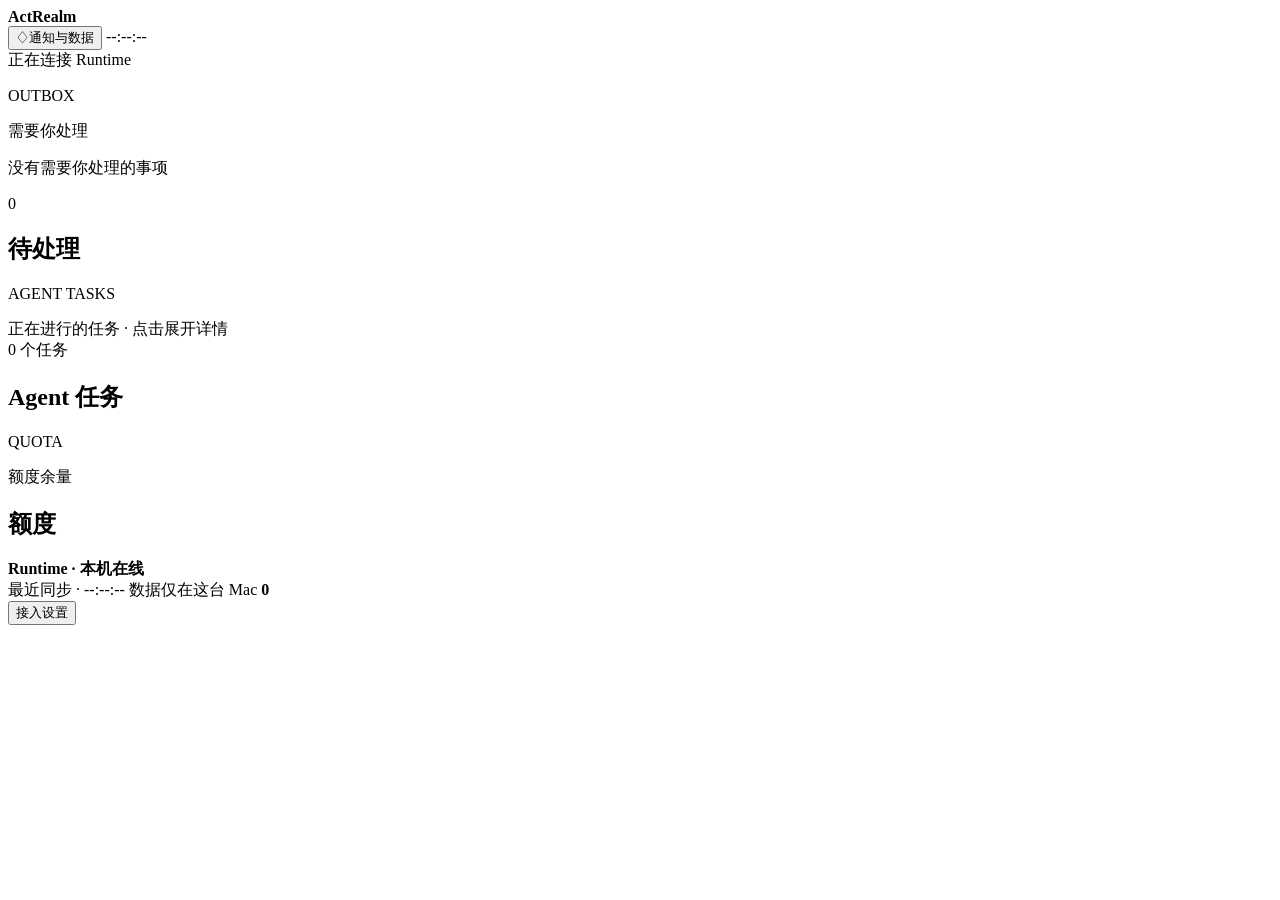
==== web/index.html @ 3adf16e7 "refactor: unify project identity as ActRealm" ====
<!doctype html>
<html lang="zh-CN">
  <head>
    <meta charset="utf-8">
    <meta name="viewport" content="width=device-width, initial-scale=1">
    <meta name="color-scheme" content="light">
    <title>ActRealm</title>
    <link rel="stylesheet" href="/app.css">
  </head>
  <body>
    <div class="ambient" aria-hidden="true"></div>

    <div class="offline-banner" id="offline-banner" hidden>
      与 Runtime 失去连接，正在重连；当前显示的是最后一次本机快照。
    </div>

    <main class="actrealm-workspace" id="actrealm-workspace" aria-label="ActRealm 工作区">
      <header class="window-toolbar">
        <span class="signal-bars brand-signal" aria-hidden="true"><i></i><i></i><i></i></span>
        <strong>ActRealm</strong>
        <div class="toolbar-spacer"></div>
        <div class="toolbar-actions">
          <button class="toolbar-action" id="settings-trigger" type="button" aria-label="打开通知与数据">
            <span aria-hidden="true">♢</span>通知与数据
          </button>
          <time class="toolbar-clock" id="menu-clock">--:--:--</time>
          <div class="runtime-state" id="runtime-state" role="status">
            <span class="status-dot" aria-hidden="true"></span>
            <span id="runtime-label">正在连接 Runtime</span>
          </div>
        </div>
      </header>

      <div class="control-grid">
        <section class="glass-panel outbox-panel" aria-labelledby="attention-heading">
          <div class="panel-heading">
            <div>
              <div class="heading-line">
                <p class="panel-kicker">OUTBOX</p>
                <span>需要你处理</span>
              </div>
              <p class="panel-subtitle" id="attention-summary">没有需要你处理的事项</p>
            </div>
            <span class="count-badge" id="attention-count">0</span>
          </div>
          <h1 class="sr-only" id="attention-heading">待处理</h1>
          <div class="panel-scroll attention-list" id="attention-list" aria-live="polite"></div>
          <div class="undo-toast inline-undo" id="undo-toast" role="status" hidden>
            <span class="undo-ring" aria-hidden="true">3s</span>
            <span id="undo-message">决定将在 3 秒后提交</span>
            <button type="button" id="undo-button">撤回</button>
          </div>
        </section>

        <section class="glass-panel tasks-panel" aria-labelledby="sessions-heading">
          <div class="panel-heading">
            <div class="heading-line">
              <p class="panel-kicker">AGENT TASKS</p>
              <span>正在进行的任务 · 点击展开详情</span>
            </div>
            <span class="panel-meta" id="session-count">0 个任务</span>
          </div>
          <h2 class="sr-only" id="sessions-heading">Agent 任务</h2>
          <div class="panel-scroll task-list" id="session-list" aria-live="polite"></div>
        </section>

        <section class="glass-panel quota-panel" aria-labelledby="quota-heading">
          <div class="panel-heading">
            <div class="heading-line">
              <p class="panel-kicker">QUOTA</p>
              <span>额度余量</span>
            </div>
          </div>
          <h2 class="sr-only" id="quota-heading">额度</h2>
          <div class="panel-scroll quota-list" id="quota-list" aria-live="polite"></div>
          <footer class="runtime-footer">
            <div><span class="runtime-dot"></span><strong id="runtime-footer-label">Runtime · 本机在线</strong></div>
            <span id="quota-sync-time">最近同步 · --:--:--</span>
            <span>数据仅在这台 Mac</span>
            <strong class="legacy-only" id="event-count">0</strong>
          </footer>
        </section>
      </div>
    </main>

    <section class="settings-page" id="settings-overlay" hidden aria-labelledby="settings-title">
      <header class="settings-page-heading">
        <button class="back-button" id="settings-close" type="button" aria-label="返回 ActRealm 工作区">←</button>
        <div>
          <p class="settings-kicker">LOCAL SETTINGS</p>
          <h2 id="settings-title">通知与数据</h2>
          <p>所有设置和数据都只留在这台 Mac；ActRealm 不发送遥测。</p>
        </div>
        <span class="local-pill"><i></i>本机 · 不发送遥测</span>
      </header>

      <section class="settings-glass runtime-card">
        <div class="runtime-icon"><i></i></div>
        <div class="runtime-copy">
          <span>RUNTIME</span>
          <strong id="runtime-settings-label">本机 Runtime 在线</strong>
          <p>Hook 事件与审批命令通过本地 <code>bridge.sock</code> 传递</p>
        </div>
        <div class="runtime-actions">
          <button id="runtime-monitor" type="button">查看监控</button>
          <button class="primary" id="runtime-restart" type="button">重启</button>
        </div>
        <div class="event-channel" id="runtime-monitor-details" hidden>
          <strong>事件通道</strong><span class="event-track"><i></i></span><span>实时 · 无遥测</span>
        </div>
      </section>

      <section class="settings-glass reminder-settings">
        <div class="settings-section-heading"><h3>什么时候提醒</h3><span>为每类事件选择到达方式</span></div>
        <div class="reminder-list">
          <article class="reminder-row" data-rule="approval">
            <span class="reminder-dot approval"><i></i></span>
            <div><strong>等待批准</strong><p>Agent 想运行命令，等你批准</p></div>
            <div class="segmented-options">
              <button type="button" data-value="ignore">不提醒</button><button type="button" data-value="list">仅列表</button>
            </div>
          </article>
          <article class="reminder-row" data-rule="question">
            <span class="reminder-dot question"><i></i></span>
            <div><strong>Agent 提问</strong><p>Agent 有问题需要你回答</p></div>
            <div class="segmented-options">
              <button type="button" data-value="ignore">不提醒</button><button type="button" data-value="list">仅列表</button>
            </div>
          </article>
          <article class="reminder-row" data-rule="error">
            <span class="reminder-dot error"><i></i></span>
            <div><strong>出错 / 卡住</strong><p>Agent 报错或长时间无进展</p></div>
            <div class="segmented-options">
              <button type="button" data-value="ignore">不提醒</button><button type="button" data-value="list">仅列表</button>
            </div>
          </article>
          <article class="reminder-row" data-rule="completion">
            <span class="reminder-dot completion"><i></i></span>
            <div><strong>任务完成</strong><p>本轮修改完成，等待确认</p></div>
            <div class="segmented-options">
              <button type="button" data-value="ignore">不提醒</button><button type="button" data-value="list">仅列表</button>
            </div>
          </article>
          <article class="reminder-row sound-row">
            <span class="reminder-dot question"><i></i></span>
            <div><strong>提示音</strong><p>新事件进入列表时播放轻提示音</p></div>
            <label class="switch"><input id="sound-enabled" type="checkbox"><span></span></label>
          </article>
        </div>
      </section>

      <section class="settings-glass local-data-settings">
        <div class="settings-section-heading"><h3>本地数据</h3><span>导出或清理本机记录</span></div>
        <div class="retention-row">
          <div><strong>事件保留</strong><p>超过保留期的本机事件自动清理</p></div>
          <div class="segmented-options retention-options">
            <button type="button" data-value="30">30 天</button>
            <button type="button" data-value="90">90 天</button>
            <button type="button" data-value="180">180 天</button>
            <button type="button" data-value="0">永久</button>
          </div>
        </div>
        <div class="data-actions">
          <button class="dark" id="export-data" type="button">导出 JSON</button>
          <button class="danger" id="clear-data" type="button">彻底清除</button>
          <p>彻底清除需要输入 <strong>DELETE</strong>；Hook 接入和备份不会被删除。</p>
        </div>
        <div class="wipe-confirmation" id="wipe-confirmation" hidden>
          <strong>输入 DELETE 确认彻底清除本机事件与统计</strong>
          <input id="wipe-confirmation-input" type="text" autocomplete="off" placeholder="DELETE">
          <button class="danger" id="wipe-confirm" type="button">确认清除</button>
          <button id="wipe-cancel" type="button">取消</button>
        </div>
      </section>

      <section class="settings-glass metrics-settings">
        <div class="settings-section-heading metrics-heading">
          <div><h3>我的使用统计</h3><span>本机累计 · 不发送遥测</span></div>
          <button id="export-metrics" type="button">导出统计</button>
        </div>
        <div class="metrics-summary" id="metrics-summary" aria-live="polite"></div>
      </section>

      <div class="legacy-only" aria-hidden="true">
        <select id="notify-approval"><option value="list">仅列表</option><option value="ignore">不提醒</option></select>
        <select id="notify-question"><option value="list">仅列表</option><option value="ignore">不提醒</option></select>
        <select id="notify-error"><option value="list">仅列表</option><option value="ignore">不提醒</option></select>
        <select id="notify-completion"><option value="list">仅列表</option><option value="ignore">不提醒</option></select>
        <input id="mute-claude" type="checkbox">
        <input id="mute-codex" type="checkbox">
        <input id="codex-enhanced" type="checkbox">
        <span id="codex-connector-status"></span>
        <span id="claude-bridge-status"></span>
        <button id="claude-bridge-action" type="button">开启</button>
        <select id="retention-days"><option value="30">30</option><option value="90">90</option><option value="180">180</option><option value="0">0</option></select>
        <select id="display-profile"><option value="concise">简洁</option><option value="detailed">详细</option><option value="developer">开发者</option></select>
        <div id="task-card-fields"></div>
      </div>
    </section>

    <button class="legacy-only" id="setup-trigger" type="button">接入设置</button>
    <div class="legacy-only" id="setup-overlay" hidden>
      <section><button id="setup-close" type="button">关闭</button><div id="setup-providers"></div><button id="setup-refresh" type="button">刷新</button></section>
    </div>
    <div class="legacy-only" id="session-detail-overlay" hidden>
      <section><button id="session-detail-close" type="button">关闭</button><h2 id="session-detail-title">任务详情</h2><div id="session-detail-body"></div><button id="session-detail-jump" type="button">跳转</button></section>
    </div>
    <aside class="legacy-only" id="notification-banner" hidden>
      <span id="notification-kind"></span><strong id="notification-title"></strong><button id="notification-view" type="button">查看</button><button id="notification-close" type="button">关闭</button>
    </aside>
    <div class="toast" id="toast" role="status" hidden></div>
    <script src="/app.js" defer></script>
  </body>
</html>
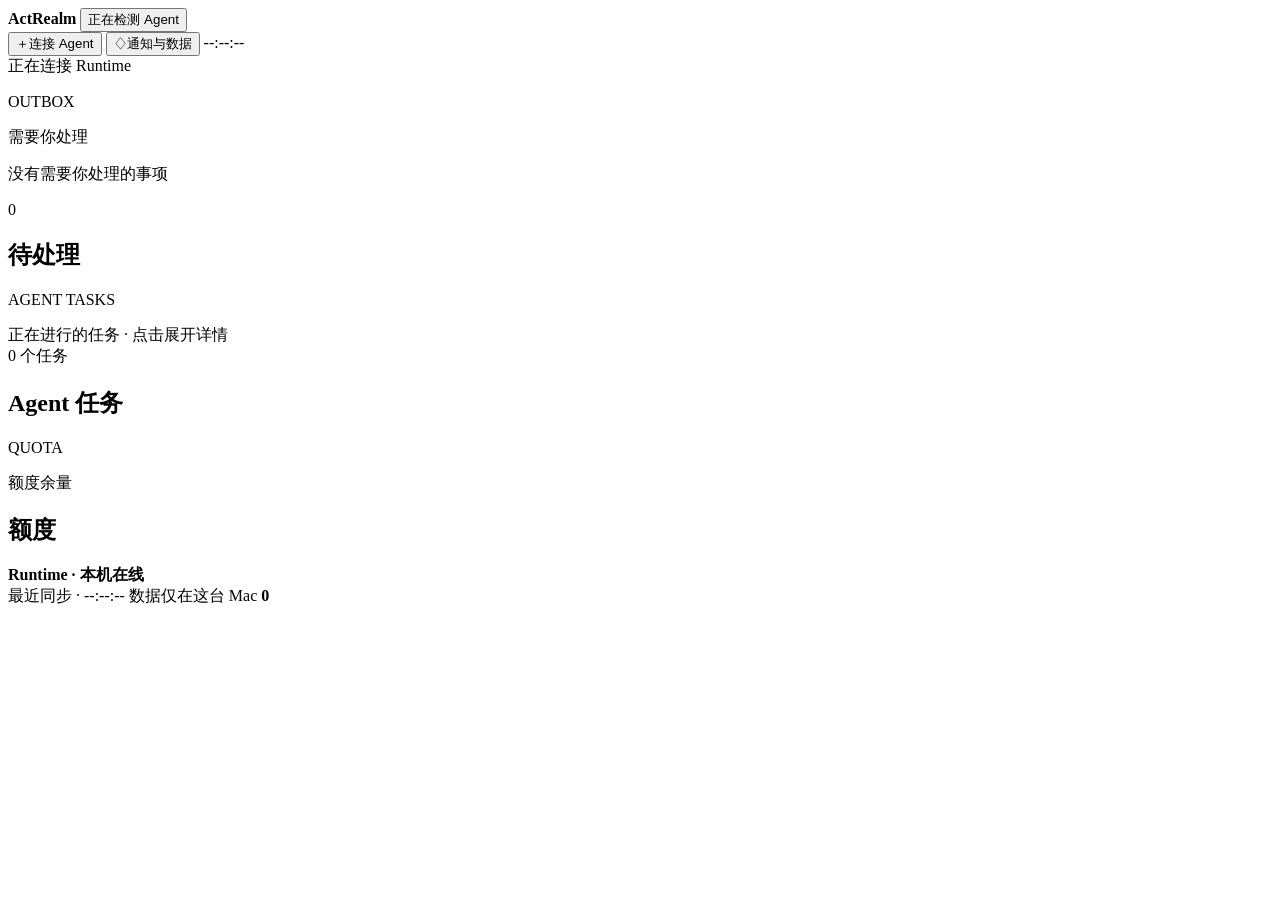
==== commit 9003dff0: "feat: add real first-run agent setup" ====
--- a/web/index.html
+++ b/web/index.html
@@ -7,7 +7,7 @@
     <title>ActRealm</title>
     <link rel="stylesheet" href="/app.css">
   </head>
-  <body>
+  <body class="app-booting">
     <div class="ambient" aria-hidden="true"></div>
 
     <div class="offline-banner" id="offline-banner" hidden>
@@ -18,8 +18,15 @@
       <header class="window-toolbar">
         <span class="signal-bars brand-signal" aria-hidden="true"><i></i><i></i><i></i></span>
         <strong>ActRealm</strong>
+        <button class="agent-connection-state" id="agent-status-trigger" type="button" aria-label="打开 Agent 接入中心">
+          <span class="agent-status-dot" aria-hidden="true"></span>
+          <span id="agent-status-label">正在检测 Agent</span>
+        </button>
         <div class="toolbar-spacer"></div>
         <div class="toolbar-actions">
+          <button class="toolbar-action setup-toolbar-action" id="setup-trigger" type="button">
+            <span aria-hidden="true">＋</span><span id="setup-trigger-label">连接 Agent</span>
+          </button>
           <button class="toolbar-action" id="settings-trigger" type="button" aria-label="打开通知与数据">
             <span aria-hidden="true">♢</span>通知与数据
           </button>
@@ -83,6 +90,34 @@
       </div>
     </main>
 
+    <section class="setup-page" id="setup-overlay" hidden aria-labelledby="setup-title">
+      <header class="setup-page-heading">
+        <button class="back-button" id="setup-close" type="button" aria-label="返回 ActRealm 工作区">←</button>
+        <div>
+          <p class="settings-kicker">AGENT SETUP</p>
+          <h2 id="setup-title">在一处管理所有 Agent</h2>
+          <p>接入状态由本机实时检测；配置写入前自动备份，不需要 ActRealm 账号。</p>
+        </div>
+        <span class="local-pill"><i></i>本机 · 不发送遥测</span>
+      </header>
+
+      <section class="setup-glass">
+        <div class="setup-overview">
+          <div>
+            <strong>Claude 与 Codex</strong>
+            <p>安全接入、真实事件验证和 Codex 信任检查都在这里完成。</p>
+          </div>
+          <div class="setup-summary" id="setup-summary" aria-live="polite"></div>
+        </div>
+        <div class="setup-provider-list" id="setup-providers" aria-live="polite"></div>
+        <footer class="setup-footer">
+          <span><i></i>只展示真实能力；配置冲突时停止写入，不会静默覆盖。</span>
+          <a href="https://github.com/Frontier-Interfaces/ActRealm/blob/agent/v1-full/docs/USER_GUIDE_zh-CN.md" target="_blank" rel="noopener noreferrer">查看接入指南</a>
+          <button id="setup-refresh" type="button">刷新状态</button>
+        </footer>
+      </section>
+    </section>
+
     <section class="settings-page" id="settings-overlay" hidden aria-labelledby="settings-title">
       <header class="settings-page-heading">
         <button class="back-button" id="settings-close" type="button" aria-label="返回 ActRealm 工作区">←</button>
@@ -103,10 +138,16 @@
         </div>
         <div class="runtime-actions">
           <button id="runtime-monitor" type="button">查看监控</button>
-          <button class="primary" id="runtime-restart" type="button">重启</button>
+          <button class="primary" id="runtime-restart" type="button">重启 Runtime</button>
         </div>
         <div class="event-channel" id="runtime-monitor-details" hidden>
-          <strong>事件通道</strong><span class="event-track"><i></i></span><span>实时 · 无遥测</span>
+          <div class="monitor-heading">
+            <div><strong>本机健康监控</strong><span>实时读取，不发送遥测</span></div>
+            <button id="runtime-monitor-refresh" type="button">刷新</button>
+          </div>
+          <div class="runtime-monitor-grid" id="runtime-monitor-grid" aria-live="polite">
+            <span class="monitor-loading">正在读取 Runtime 状态…</span>
+          </div>
         </div>
       </section>
 
@@ -198,10 +239,6 @@
       </div>
     </section>
 
-    <button class="legacy-only" id="setup-trigger" type="button">接入设置</button>
-    <div class="legacy-only" id="setup-overlay" hidden>
-      <section><button id="setup-close" type="button">关闭</button><div id="setup-providers"></div><button id="setup-refresh" type="button">刷新</button></section>
-    </div>
     <div class="legacy-only" id="session-detail-overlay" hidden>
       <section><button id="session-detail-close" type="button">关闭</button><h2 id="session-detail-title">任务详情</h2><div id="session-detail-body"></div><button id="session-detail-jump" type="button">跳转</button></section>
     </div>
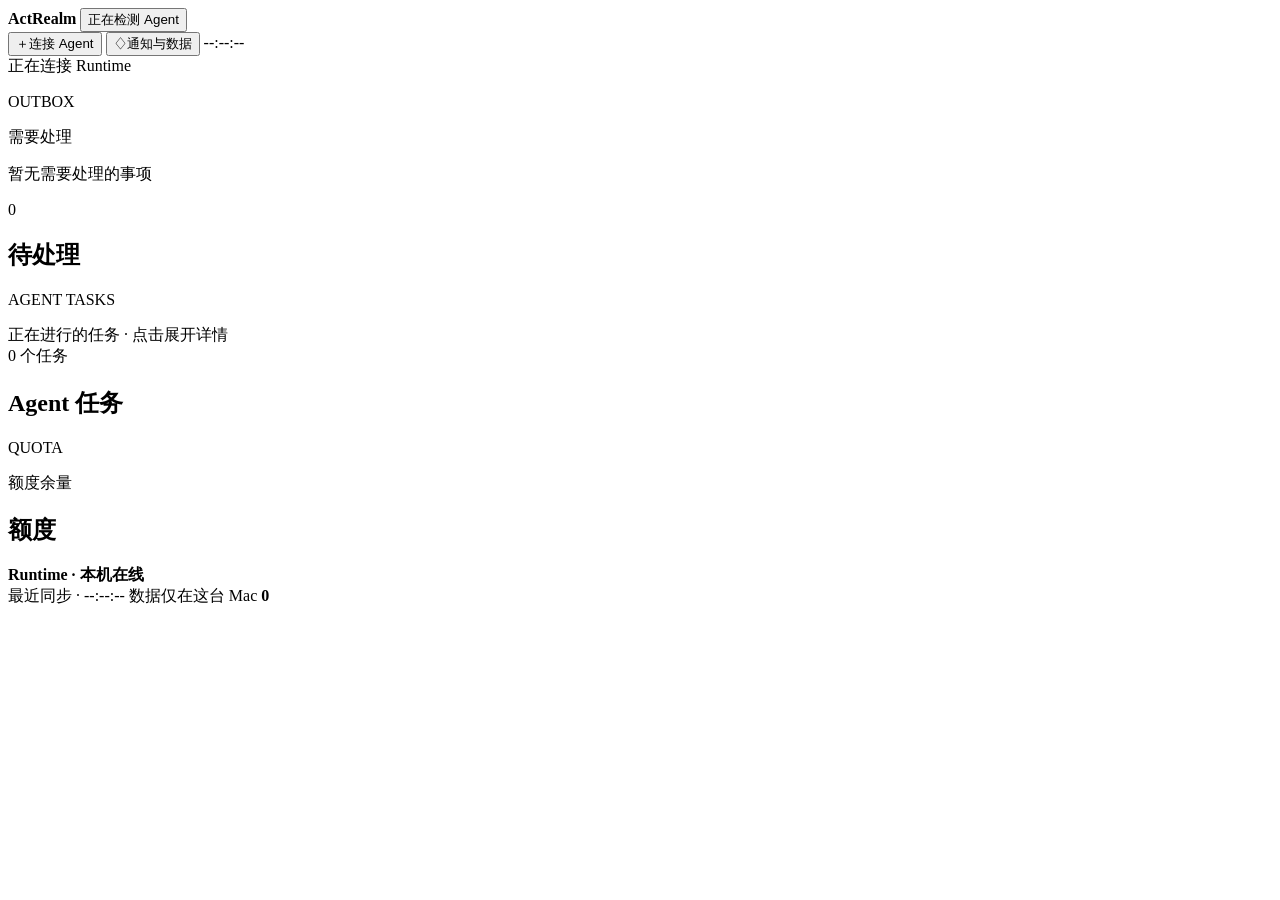
==== commit 4b9e1f3a: "feat: refine macOS settings and foreground scheduling" ====
--- a/web/index.html
+++ b/web/index.html
@@ -44,9 +44,9 @@
             <div>
               <div class="heading-line">
                 <p class="panel-kicker">OUTBOX</p>
-                <span>需要你处理</span>
+                <span>需要处理</span>
               </div>
-              <p class="panel-subtitle" id="attention-summary">没有需要你处理的事项</p>
+              <p class="panel-subtitle" id="attention-summary">暂无需要处理的事项</p>
             </div>
             <span class="count-badge" id="attention-count">0</span>
           </div>
@@ -156,30 +156,30 @@
         <div class="reminder-list">
           <article class="reminder-row" data-rule="approval">
             <span class="reminder-dot approval"><i></i></span>
-            <div><strong>等待批准</strong><p>Agent 想运行命令，等你批准</p></div>
-            <div class="segmented-options">
-              <button type="button" data-value="ignore">不提醒</button><button type="button" data-value="list">仅列表</button>
+            <div><strong>等待批准</strong><p>Agent 请求运行命令，等待批准</p></div>
+            <div class="segmented-options">
+              <button type="button" data-value="ignore">关闭</button><button type="button" data-value="list">仅列表</button>
             </div>
           </article>
           <article class="reminder-row" data-rule="question">
             <span class="reminder-dot question"><i></i></span>
-            <div><strong>Agent 提问</strong><p>Agent 有问题需要你回答</p></div>
-            <div class="segmented-options">
-              <button type="button" data-value="ignore">不提醒</button><button type="button" data-value="list">仅列表</button>
+            <div><strong>Agent 提问</strong><p>Agent 发出需要回答的问题</p></div>
+            <div class="segmented-options">
+              <button type="button" data-value="ignore">关闭</button><button type="button" data-value="list">仅列表</button>
             </div>
           </article>
           <article class="reminder-row" data-rule="error">
             <span class="reminder-dot error"><i></i></span>
             <div><strong>出错 / 卡住</strong><p>Agent 报错或长时间无进展</p></div>
             <div class="segmented-options">
-              <button type="button" data-value="ignore">不提醒</button><button type="button" data-value="list">仅列表</button>
+              <button type="button" data-value="ignore">关闭</button><button type="button" data-value="list">仅列表</button>
             </div>
           </article>
           <article class="reminder-row" data-rule="completion">
             <span class="reminder-dot completion"><i></i></span>
             <div><strong>任务完成</strong><p>本轮修改完成，等待确认</p></div>
             <div class="segmented-options">
-              <button type="button" data-value="ignore">不提醒</button><button type="button" data-value="list">仅列表</button>
+              <button type="button" data-value="ignore">关闭</button><button type="button" data-value="list">仅列表</button>
             </div>
           </article>
           <article class="reminder-row sound-row">
@@ -216,17 +216,17 @@
 
       <section class="settings-glass metrics-settings">
         <div class="settings-section-heading metrics-heading">
-          <div><h3>我的使用统计</h3><span>本机累计 · 不发送遥测</span></div>
+          <div><h3>使用统计</h3><span>本机累计 · 不发送遥测</span></div>
           <button id="export-metrics" type="button">导出统计</button>
         </div>
         <div class="metrics-summary" id="metrics-summary" aria-live="polite"></div>
       </section>
 
       <div class="legacy-only" aria-hidden="true">
-        <select id="notify-approval"><option value="list">仅列表</option><option value="ignore">不提醒</option></select>
-        <select id="notify-question"><option value="list">仅列表</option><option value="ignore">不提醒</option></select>
-        <select id="notify-error"><option value="list">仅列表</option><option value="ignore">不提醒</option></select>
-        <select id="notify-completion"><option value="list">仅列表</option><option value="ignore">不提醒</option></select>
+        <select id="notify-approval"><option value="list">仅列表</option><option value="ignore">关闭</option></select>
+        <select id="notify-question"><option value="list">仅列表</option><option value="ignore">关闭</option></select>
+        <select id="notify-error"><option value="list">仅列表</option><option value="ignore">关闭</option></select>
+        <select id="notify-completion"><option value="list">仅列表</option><option value="ignore">关闭</option></select>
         <input id="mute-claude" type="checkbox">
         <input id="mute-codex" type="checkbox">
         <input id="codex-enhanced" type="checkbox">
@@ -234,7 +234,7 @@
         <span id="claude-bridge-status"></span>
         <button id="claude-bridge-action" type="button">开启</button>
         <select id="retention-days"><option value="30">30</option><option value="90">90</option><option value="180">180</option><option value="0">0</option></select>
-        <select id="display-profile"><option value="concise">简洁</option><option value="detailed">详细</option><option value="developer">开发者</option></select>
+        <select id="display-profile"><option value="concise">简洁</option><option value="detailed">详细</option><option value="developer">开发者</option><option value="custom">自定义</option></select>
         <div id="task-card-fields"></div>
       </div>
     </section>
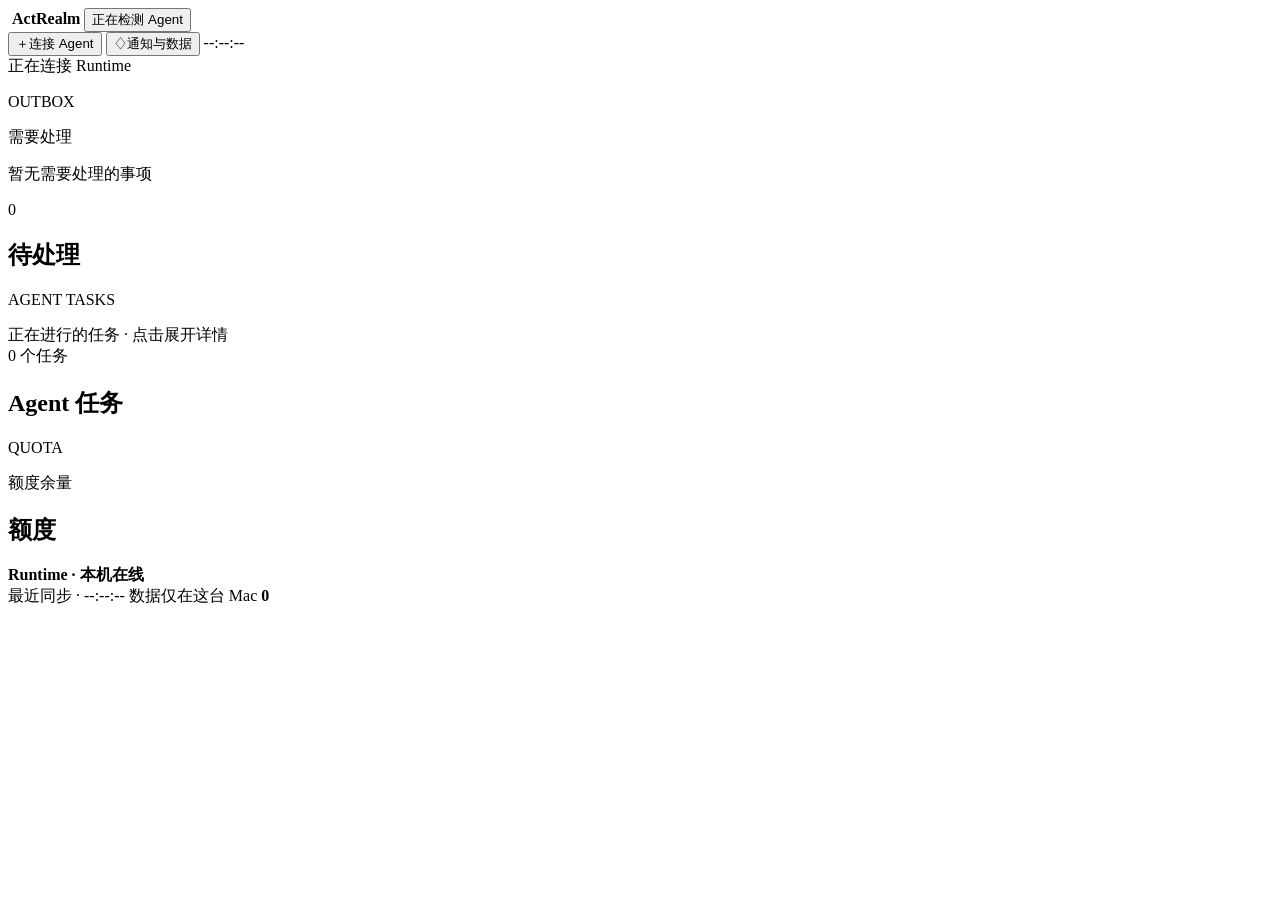
==== commit 31262980: "Polish ActRealm UI and app branding" ====
--- a/web/index.html
+++ b/web/index.html
@@ -5,6 +5,8 @@
     <meta name="viewport" content="width=device-width, initial-scale=1">
     <meta name="color-scheme" content="light">
     <title>ActRealm</title>
+    <link rel="icon" type="image/png" href="/assets/actrealm-icon.png">
+    <link rel="apple-touch-icon" href="/assets/actrealm-icon.png">
     <link rel="stylesheet" href="/app.css">
   </head>
   <body class="app-booting">
@@ -16,7 +18,7 @@
 
     <main class="actrealm-workspace" id="actrealm-workspace" aria-label="ActRealm 工作区">
       <header class="window-toolbar">
-        <span class="signal-bars brand-signal" aria-hidden="true"><i></i><i></i><i></i></span>
+        <img class="brand-icon" src="/assets/actrealm-icon.png" alt="" aria-hidden="true">
         <strong>ActRealm</strong>
         <button class="agent-connection-state" id="agent-status-trigger" type="button" aria-label="打开 Agent 接入中心">
           <span class="agent-status-dot" aria-hidden="true"></span>
@@ -128,6 +130,10 @@
         </div>
         <span class="local-pill"><i></i>本机 · 不发送遥测</span>
       </header>
+      <div class="settings-save-feedback" id="settings-save-feedback" role="status" hidden>
+        <span id="settings-save-message"></span>
+        <button id="settings-save-retry" type="button" hidden>重试</button>
+      </div>
 
       <section class="settings-glass runtime-card">
         <div class="runtime-icon"><i></i></div>
@@ -140,6 +146,7 @@
           <button id="runtime-monitor" type="button">查看监控</button>
           <button class="primary" id="runtime-restart" type="button">重启 Runtime</button>
         </div>
+        <div class="event-channel runtime-action-feedback" id="runtime-action-feedback" role="status" hidden></div>
         <div class="event-channel" id="runtime-monitor-details" hidden>
           <div class="monitor-heading">
             <div><strong>本机健康监控</strong><span>实时读取，不发送遥测</span></div>
@@ -152,41 +159,46 @@
       </section>
 
       <section class="settings-glass reminder-settings">
-        <div class="settings-section-heading"><h3>什么时候提醒</h3><span>为每类事件选择到达方式</span></div>
+        <div class="settings-section-heading"><h3>进入 Outbox 的事件</h3><span>选择哪些事件需要出现在 Outbox 中，提醒你处理。</span></div>
         <div class="reminder-list">
           <article class="reminder-row" data-rule="approval">
             <span class="reminder-dot approval"><i></i></span>
-            <div><strong>等待批准</strong><p>Agent 请求运行命令，等待批准</p></div>
-            <div class="segmented-options">
-              <button type="button" data-value="ignore">关闭</button><button type="button" data-value="list">仅列表</button>
-            </div>
+            <div><strong>等待批准</strong><p>Agent 请求执行操作，需要你的批准</p></div>
+            <label class="switch"><input id="notify-approval" type="checkbox" aria-label="等待批准进入 Outbox"><span></span></label>
           </article>
           <article class="reminder-row" data-rule="question">
             <span class="reminder-dot question"><i></i></span>
-            <div><strong>Agent 提问</strong><p>Agent 发出需要回答的问题</p></div>
-            <div class="segmented-options">
-              <button type="button" data-value="ignore">关闭</button><button type="button" data-value="list">仅列表</button>
-            </div>
+            <div><strong>等待回答</strong><p>Agent 提出了需要你回答的问题</p></div>
+            <label class="switch"><input id="notify-question" type="checkbox" aria-label="等待回答进入 Outbox"><span></span></label>
           </article>
           <article class="reminder-row" data-rule="error">
             <span class="reminder-dot error"><i></i></span>
-            <div><strong>出错 / 卡住</strong><p>Agent 报错或长时间无进展</p></div>
-            <div class="segmented-options">
-              <button type="button" data-value="ignore">关闭</button><button type="button" data-value="list">仅列表</button>
-            </div>
+            <div><strong>需要处理</strong><p>Agent 执行出错，或长时间没有进展</p></div>
+            <label class="switch"><input id="notify-error" type="checkbox" aria-label="需要处理进入 Outbox"><span></span></label>
           </article>
           <article class="reminder-row" data-rule="completion">
             <span class="reminder-dot completion"><i></i></span>
-            <div><strong>任务完成</strong><p>本轮修改完成，等待确认</p></div>
-            <div class="segmented-options">
-              <button type="button" data-value="ignore">关闭</button><button type="button" data-value="list">仅列表</button>
-            </div>
+            <div><strong>等待确认</strong><p>Agent 已完成本轮任务，需要你的确认</p></div>
+            <label class="switch"><input id="notify-completion" type="checkbox" aria-label="等待确认进入 Outbox"><span></span></label>
           </article>
           <article class="reminder-row sound-row">
             <span class="reminder-dot question"><i></i></span>
-            <div><strong>提示音</strong><p>新事件进入列表时播放轻提示音</p></div>
+            <div><strong>提示音</strong><p>新事件进入 Outbox 时播放轻提示音</p></div>
             <label class="switch"><input id="sound-enabled" type="checkbox"><span></span></label>
           </article>
+        </div>
+        <p class="settings-section-note">关闭某项后，此类事件仍会保留在任务记录中，但不会出现在 Outbox。</p>
+      </section>
+
+      <section class="settings-glass display-settings">
+        <div class="settings-section-heading"><h3>显示</h3><span>调整任务与额度信息密度</span></div>
+        <div class="retention-row quota-display-row">
+          <div><strong>额度卡片</strong><p>完整保留全部信息；紧凑使用双行；单行把核心额度排在一行</p></div>
+          <div class="segmented-options quota-display-options" role="group" aria-label="额度卡片显示模式">
+            <button type="button" data-value="standard">完整</button>
+            <button type="button" data-value="twoLine">紧凑</button>
+            <button type="button" data-value="compact">单行</button>
+          </div>
         </div>
       </section>
 
@@ -223,10 +235,6 @@
       </section>
 
       <div class="legacy-only" aria-hidden="true">
-        <select id="notify-approval"><option value="list">仅列表</option><option value="ignore">关闭</option></select>
-        <select id="notify-question"><option value="list">仅列表</option><option value="ignore">关闭</option></select>
-        <select id="notify-error"><option value="list">仅列表</option><option value="ignore">关闭</option></select>
-        <select id="notify-completion"><option value="list">仅列表</option><option value="ignore">关闭</option></select>
         <input id="mute-claude" type="checkbox">
         <input id="mute-codex" type="checkbox">
         <input id="codex-enhanced" type="checkbox">
